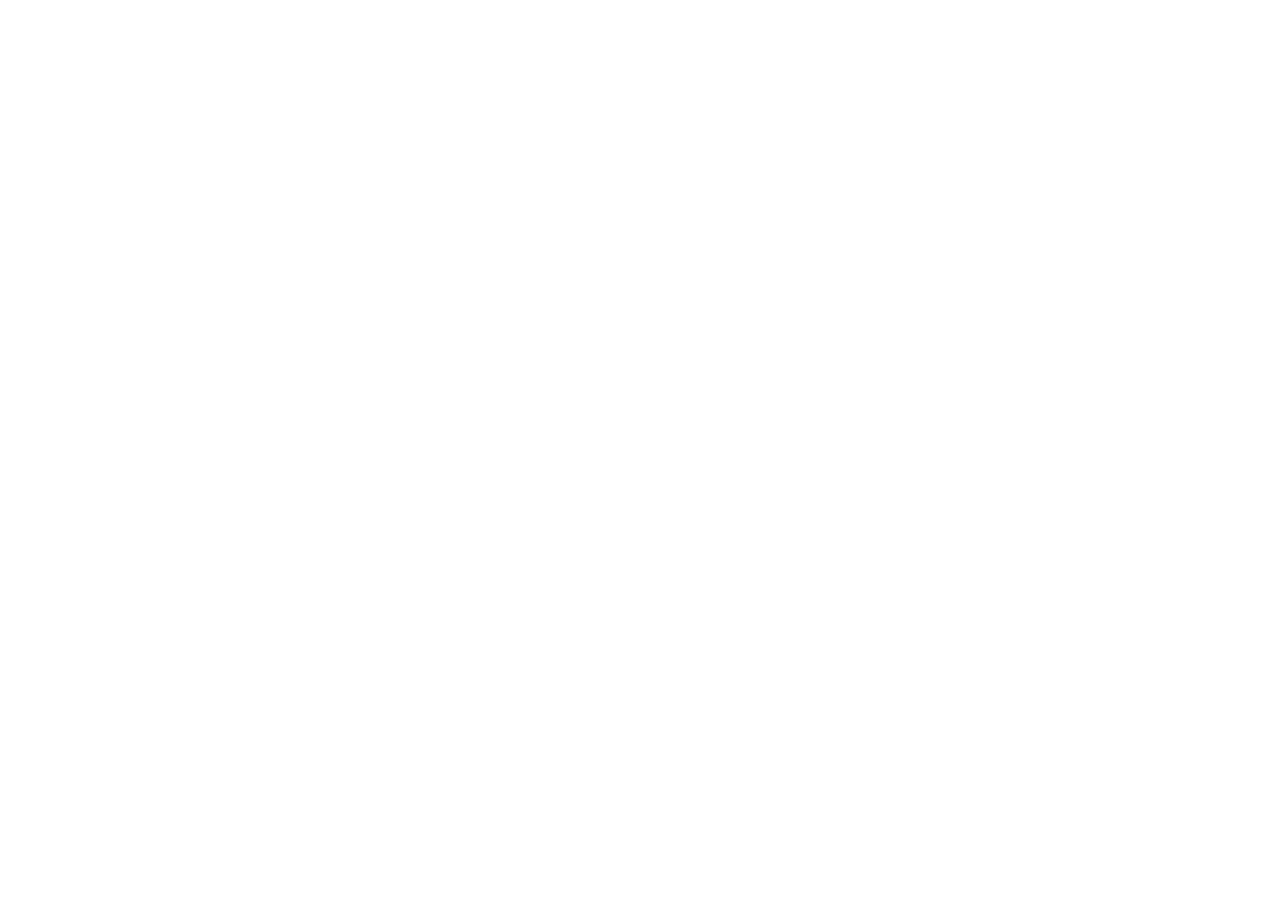
==== panthera-entries/jan-2025/ontanga/index.html @ 2ff268ef "linked the ontanga stylesheet to the ontanga index page and put down the basic html skeleton for the" ====
<!DOCTYPE html>
<html lang="en">
    <head>
        <meta charset="utf-8">
        <title>ontanga</title>
        <link rel="stylesheet" href="./style.css" />
    </head>

    <body>
        
    </body>
</html>
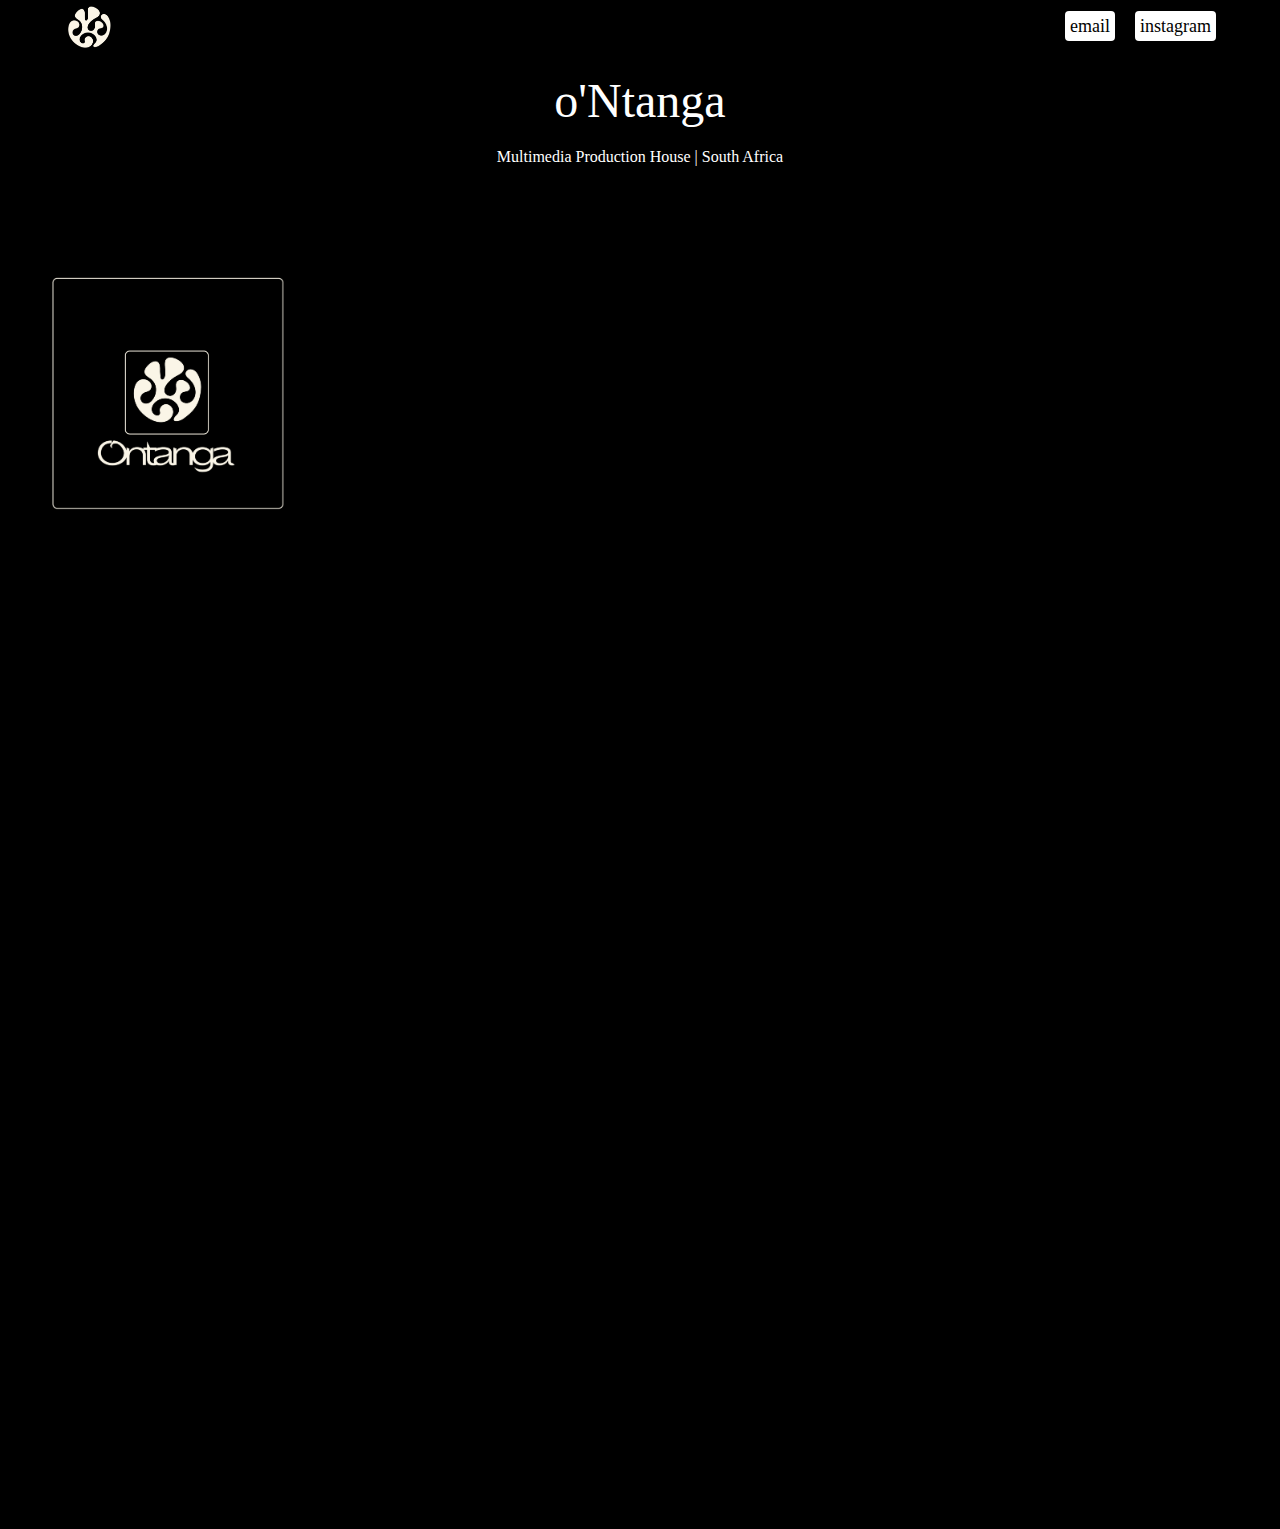
==== commit 1bfabb63: "added headers to the ontanga page as well as a link to instagram and email. need to fix an issue wit" ====
--- a/panthera-entries/jan-2025/ontanga/index.html
+++ b/panthera-entries/jan-2025/ontanga/index.html
@@ -7,6 +7,31 @@
     </head>
 
     <body>
+        <div class="sect1">
+            <div class="header">
+                <img class="header-logo" src="./images/o'ntanga-logo-1.jpg" alt="o'Ntanga logo">
+
+                <ul class="header-links">
+                    <li><a class="header-link" href="mailto: info.ontanga@gmail.com">email</a></li>
+                    <li><a class="header-link" href="https://www.instagram.com/ontanga__/" target="_blank">instagram</a></li>
+                </ul>
+            </div>
+
+            <div class="subheader">
+                <div class="subheader-text-box">
+                    <div class="subheader-title">o'Ntanga</div>
+                    <div>Multimedia Production House | South Africa</div>
+                </div>
+            </div>
+        </div>
+
+        <div class="sect2">
+            <ul class="placeholders">
+                <li class="img-list"><img class="hold-img" src="./images/o'ntanga-logo-2.png"></li>
+                <li><img class="hold-img" src="./images/o'ntanga-logo-3.png"></li>
+                <li><img class="hold-img" src="./images/o'ntanga-logo-4.png"></li>
+            </ul>
+        </div>
         
     </body>
 </html>--- a/panthera-entries/jan-2025/ontanga/style.css
+++ b/panthera-entries/jan-2025/ontanga/style.css
@@ -0,0 +1,69 @@
+body {
+    display: flex;
+    flex-direction: column;
+    align-items: stretch;
+    margin: 0px;
+}
+
+.header {
+    display: flex;
+    align-items: center;
+    padding-left: 5%;
+    padding-right: 5%;
+    gap: 20px;
+    background-color: black;
+}
+
+.header-logo {
+    height: 50px;
+    margin-right: auto;
+}
+
+.header-links {
+    display: flex;
+    list-style-type: none;
+    padding: 0px;
+    gap: 20px;
+}
+
+.header-link {
+    text-decoration: none;
+    padding: 5px;
+    font-size: 18px;
+    color: black;
+    background-color: white;
+    border-radius: 4px;
+}
+
+.subheader {
+    display: flex;
+    flex-direction: column;
+    align-items: center;
+    justify-content: space-between;
+    padding: 20px 220px 100px;
+    gap: 40px;
+
+    background-color: black;
+}
+
+.subheader-text-box {
+    display: flex;
+    flex-direction: column;
+    align-items: center;
+    gap: 20px;
+    color: white;
+}
+
+.subheader-title {
+    font-size: 48px;
+}
+
+.placeholders {
+    display: flex;
+    background-color: black;
+    margin: 0px;
+}
+
+.hold-img {
+    height: 20%;
+}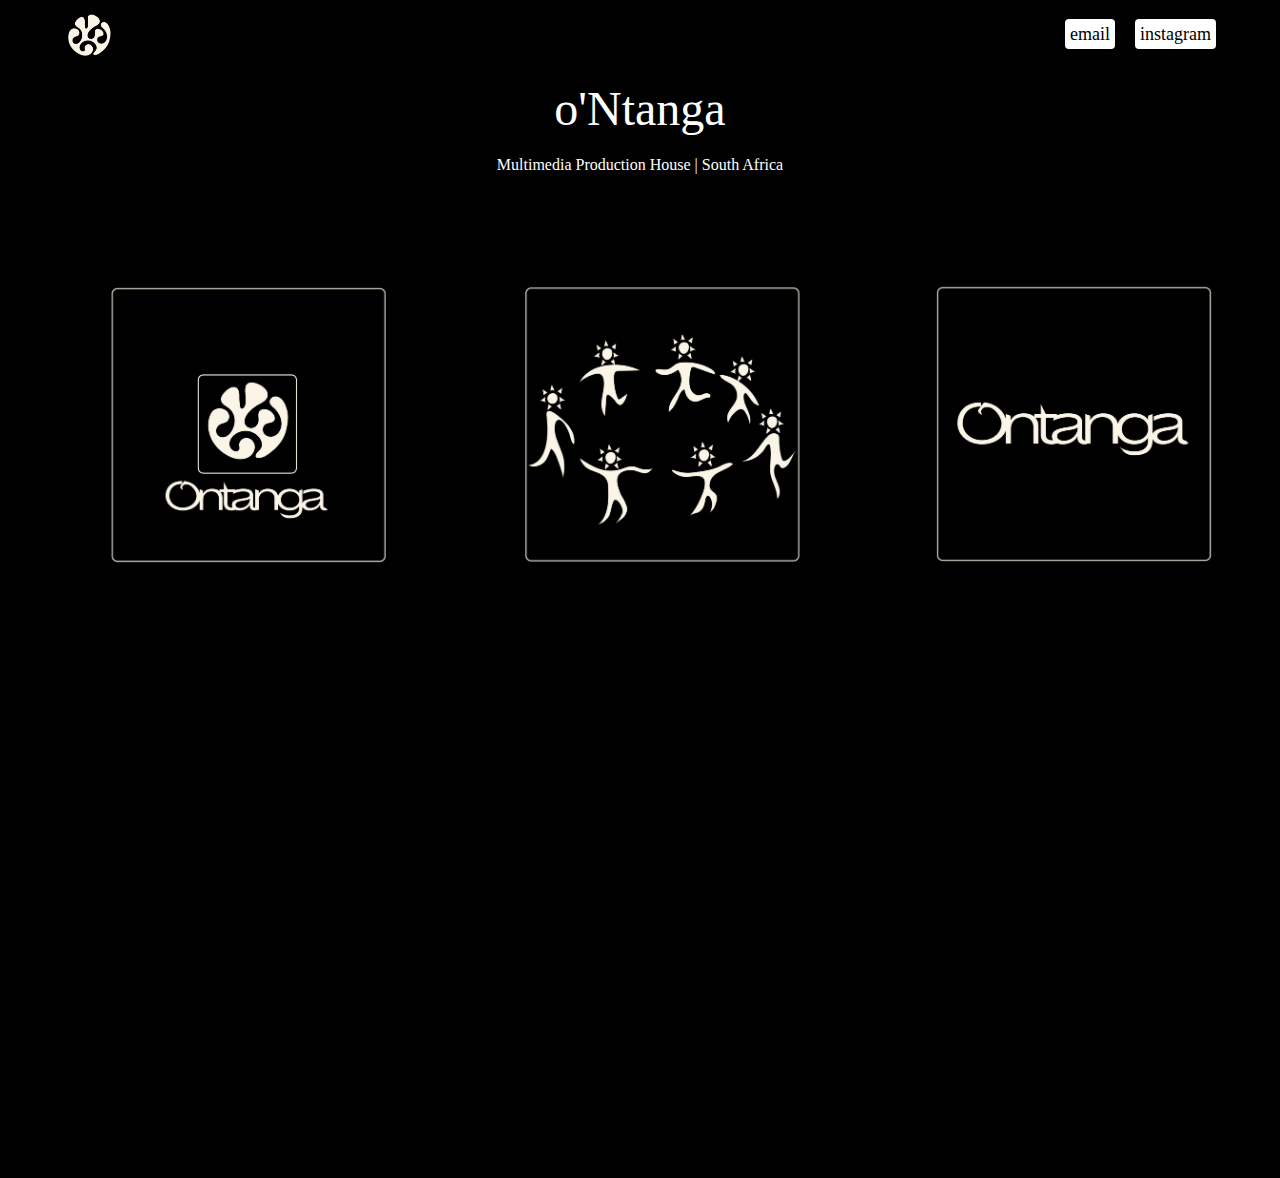
==== commit 43f9963b: "did a makeshift fix to the problem mentioned in the previous commit." ====
--- a/panthera-entries/jan-2025/ontanga/index.html
+++ b/panthera-entries/jan-2025/ontanga/index.html
@@ -27,7 +27,7 @@
 
         <div class="sect2">
             <ul class="placeholders">
-                <li class="img-list"><img class="hold-img" src="./images/o'ntanga-logo-2.png"></li>
+                <li><img class="hold-img" src="./images/o'ntanga-logo-2.png"></li>
                 <li><img class="hold-img" src="./images/o'ntanga-logo-3.png"></li>
                 <li><img class="hold-img" src="./images/o'ntanga-logo-4.png"></li>
             </ul>
--- a/panthera-entries/jan-2025/ontanga/style.css
+++ b/panthera-entries/jan-2025/ontanga/style.css
@@ -10,6 +10,7 @@
     align-items: center;
     padding-left: 5%;
     padding-right: 5%;
+    padding-top: 8px;
     gap: 20px;
     background-color: black;
 }
@@ -60,10 +61,16 @@
 
 .placeholders {
     display: flex;
+    justify-content: space-around;
+    align-items: center;
+    flex-wrap: wrap;
+    list-style-type: none;
     background-color: black;
     margin: 0px;
+    padding-bottom: 600px;
 }
 
 .hold-img {
-    height: 20%;
-}+    height: 300px;
+}
+
